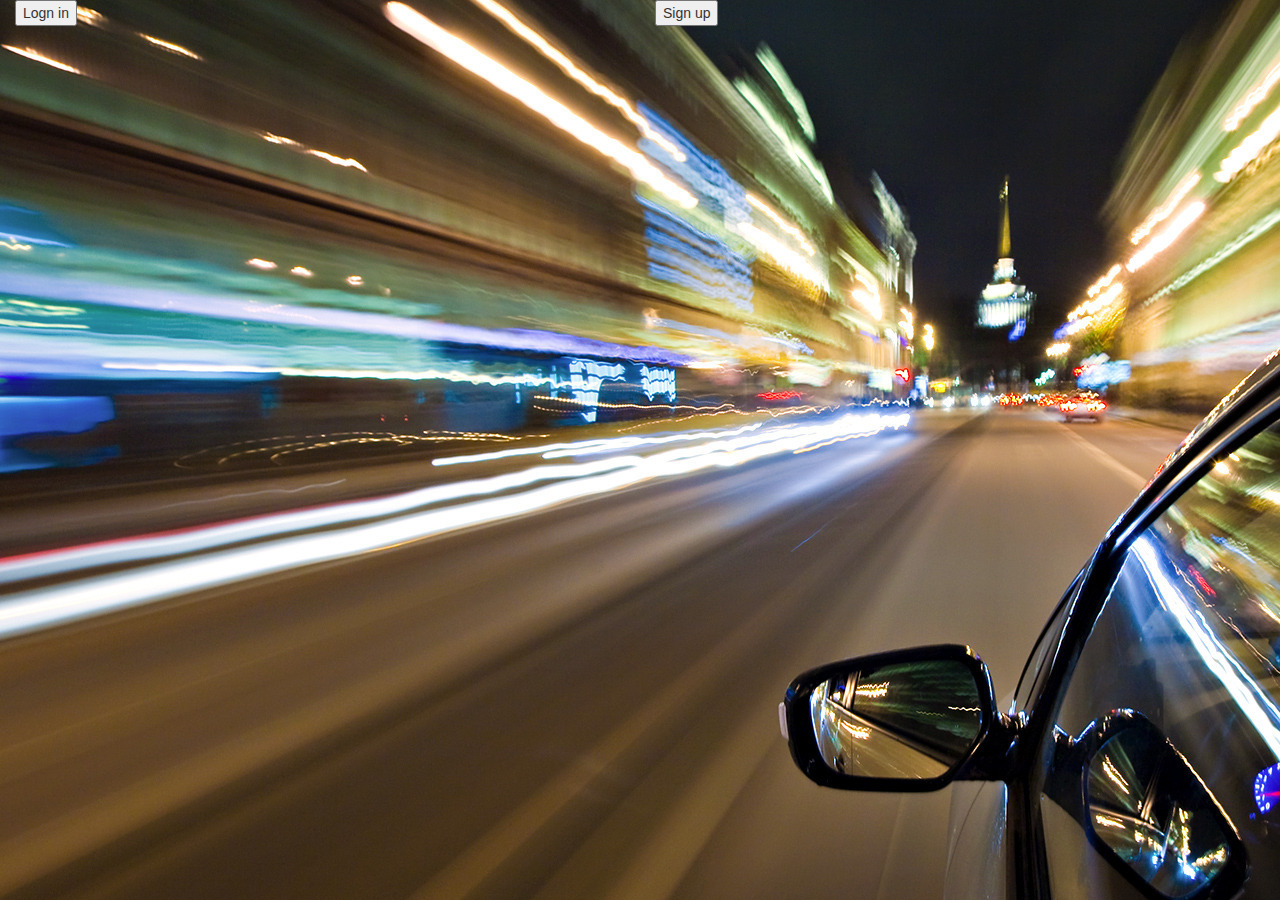
==== index.html @ df8af5c7 "portada y botones" ====
<!DOCTYPE html>
<html lang="en">
<head>
	<meta charset="UTF-8">
	<meta http-equiv="X-UA-Compatible" content="IE=edge">
    <meta name="viewport" content="width=device-width, initial-scale=1">
	<title>lyft</title>
	<link rel="stylesheet" type="text/css" href="css/estilos.css">
	<link rel="stylesheet" href="css/bootstrap.css">
	<link href="https://fonts.googleapis.com/css?family=Anton" rel="stylesheet">
</head>
<body>
	<header>
		
	</header>
	<section class="container-fluid portada">
		<div class="row"> <!-- -->
			<div class="col-md-6 col-lg-6 col-xs-6 col-sm-6 logn-in"><button>Logn in</button></div>
			<div class="col-md-6 col-lg-6 col-xs-6 col-sm-6 sign-up"><button>Sign up</button></div>
		</div> <!-- cierre de mi primer row -->
	</section>
</body>
</html>
---- css/estilos.css ----
.portada {
    background-image: url('../img/auto-rapido-facundo-bitsch2.jpg');
    height: 900px;
}
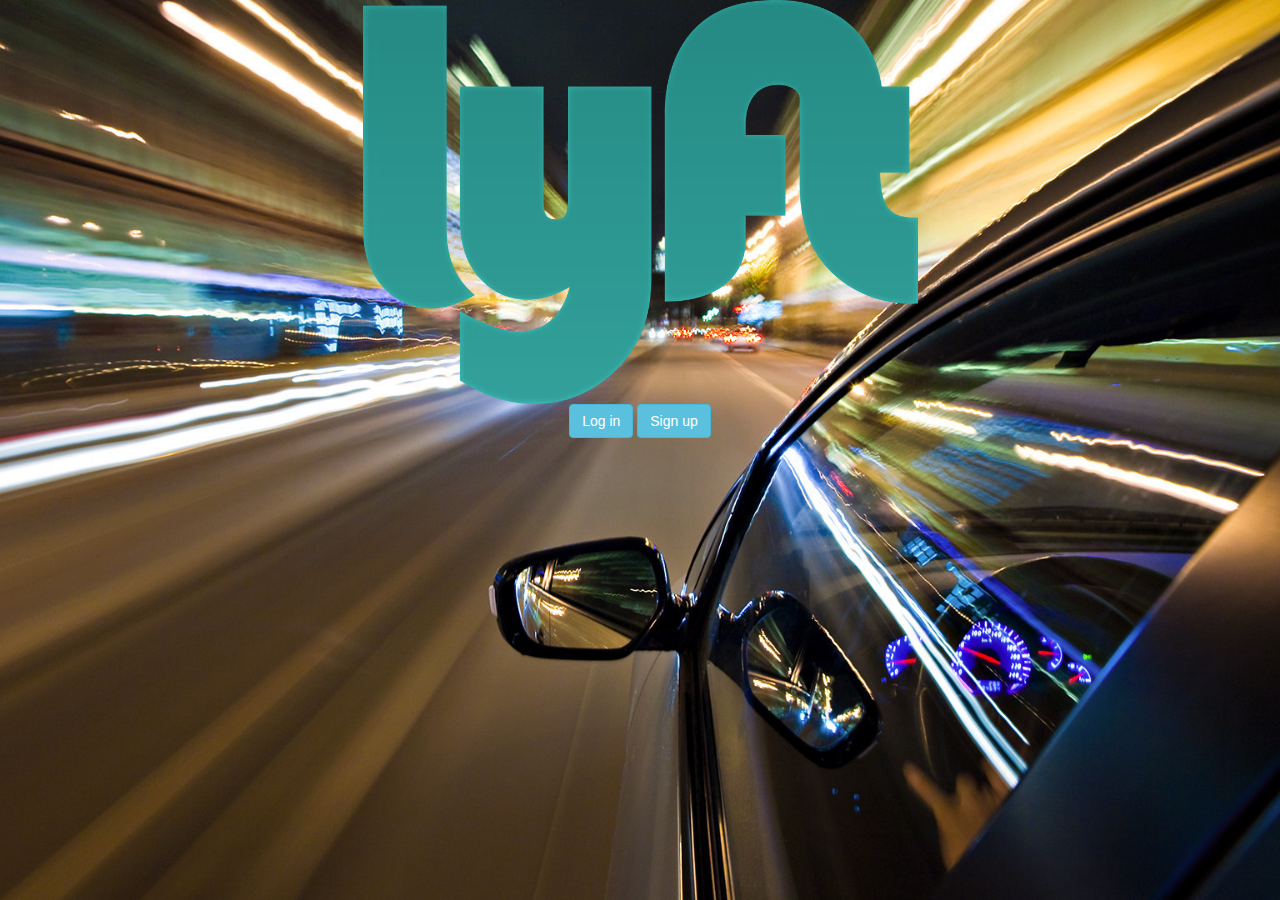
==== commit 676b6d26: "se adjunto sing-up.html" ====
--- a/index.html
+++ b/index.html
@@ -10,14 +10,24 @@
 	<link href="https://fonts.googleapis.com/css?family=Anton" rel="stylesheet">
 </head>
 <body>
-	<header>
-		
-	</header>
-	<section class="container-fluid portada">
-		<div class="row"> <!-- -->
-			<div class="col-md-6 col-lg-6 col-xs-6 col-sm-6 logn-in"><button>Logn in</button></div>
-			<div class="col-md-6 col-lg-6 col-xs-6 col-sm-6 sign-up"><button>Sign up</button></div>
-		</div> <!-- cierre de mi primer row -->
-	</section>
+	<div class="portada">
+		<header class="container">
+		 <div class="row">
+		 	<div class="col-xs-6 col-xs-offset-3">
+		 		<img src="img/Lyft_logo.png" class="logo">
+		 	</div>
+		 </div>	
+		</header>
+		<section class="container botones">
+			<div class="row"> <!-- -->
+				<div class="col-xs-6 col-xs-offset-3 text-center">
+					<a href="log-in.html" class="btn btn-info log-in">Log in</a>
+					<a href="sign-up.html" class="btn btn-info sign-up">Sign up</a>
+				</div>
+			</div> <!-- cierre de mi seg. row -->
+		</section>
+	</div>
+	<script type="text/javascript" src='js/jquery-3.1.1.min.js'></script>
+    <script type='text/javascript' src='js/main.js'></script>
 </body>
 </html>--- a/css/estilos.css
+++ b/css/estilos.css
@@ -1,4 +1,29 @@
 .portada {
     background-image: url('../img/auto-rapido-facundo-bitsch2.jpg');
-    height: 900px;
-}   +    background-repeat: no-repeat;
+    background-position: center;
+    background-size: cover;
+    height: 100vh;
+}
+
+.logo {
+    height: 5%;
+    width: 100%;
+}
+
+img {
+    max-height: 100%;
+    max-width:100%;
+}
+.fondo {
+    background-image: url('../img/ESPERANDO EL TREN.jpg');
+    background-repeat: no-repeat;
+    background-position: center;
+    background-size: cover;
+    height: 90vh;
+}
+
+.welcome {
+    color:  #66ccff;
+    margin-top: 70%;
+}